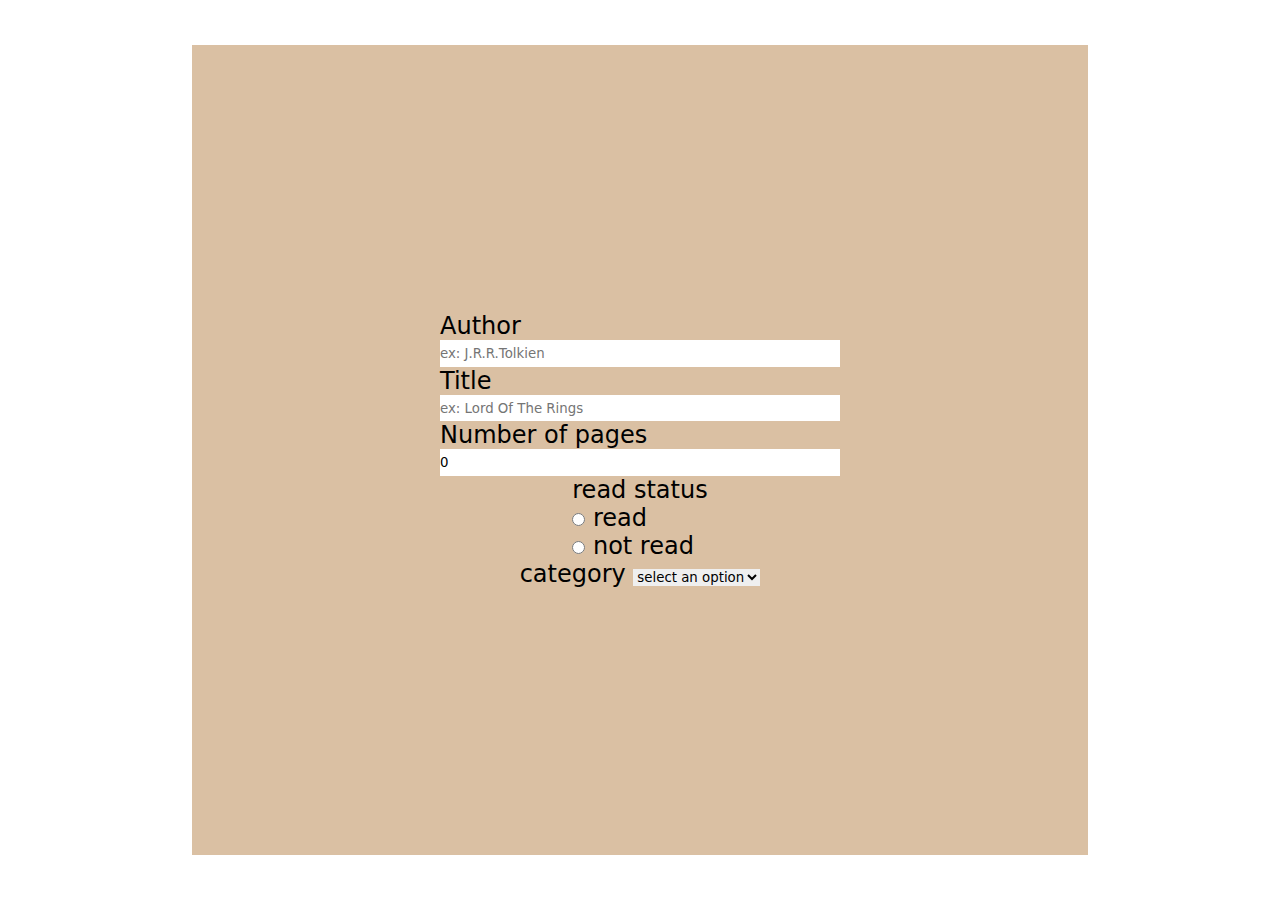
==== add-book-form.html @ 6eb82415 "add add book form page and styles" ====
<!DOCTYPE html>
<html lang="en">
<head>
    <meta charset="UTF-8">
    <meta name="viewport" content="width=device-width, initial-scale=1.0">
    <title>add book</title>
    <link rel="stylesheet" href="./form-styles.css">
</head>
<body>
    <form id="form" action="">
        <div class="form item">
            <label for="author">Author</label>
            <input type="text" id="author" placeholder="ex: J.R.R.Tolkien" required>
        </div>
        <div class="form item">
            <label for="title">Title</label>
            <input type="text" id="title" placeholder="ex: Lord Of The Rings" required>
        </div>
        <div class="form item">
            <label for="nrofpages">Number of pages</label>
            <input type="number" min="0" value="0" id="nrofpages">
        </div>
        <div class="form item">
            <fieldset>
                <legend>read status</legend>

                <div>
                    <input type="radio" id="read">
                    <label for="read">read</label>
                </div>
                <div>
                    <input type="radio" id="not read">
                    <label for="not read">not read</label>
                </div>
            </fieldset>
        </div>
        <div>
            <label for="category">category</label>
            <select name="category" id="category" >
                    <option disabled selected>select an option</option>
                    <option value="fantasy">fantasy</option>
                    <option value="classics">classics</option>
                    <option value="crime">crime</option>
                    <option value="horror">horror</option>
                    <option value="comedy">comedy</option>
                    <option value="other">other...</option>
            </select>
        </div>
    </form>
</body>
</html>
---- form-styles.css ----
:root {
    --accent-blue: #0F2C59;
    --dark-beige: #DAC0A3;
    --beige: #EADBC8;
    --light-beige: #F8F0E5;
}

* {
    margin: 0;
    padding: 0;
    border: 0;
    box-sizing: border-box;
    font-family: system-ui, -apple-system, BlinkMacSystemFont, 'Segoe UI', Roboto, Oxygen, Ubuntu, Cantarell, 'Open Sans', 'Helvetica Neue', sans-serif;
    list-style-type: none;
    text-decoration: none;
}

html, body {
    width: 100vw;
    height: 100%;
}

body {
    display: flex;
    justify-content: center;
    align-items: center;
}

form {
    height: 90%;
    width: 70%;

    display: flex;
    flex-direction: column;
    justify-content: center;
    align-items: center;

    font-size: 1.5rem;

    background-color: var(--dark-beige);
}

.item {
    display: flex;
    flex-direction: column;
}

input[type="text"], input[type="number"] {
    width: 30em;
    height: 2em
}

fieldset {
    display: flex;
    flex-direction: column;
    justify-content: center;
}
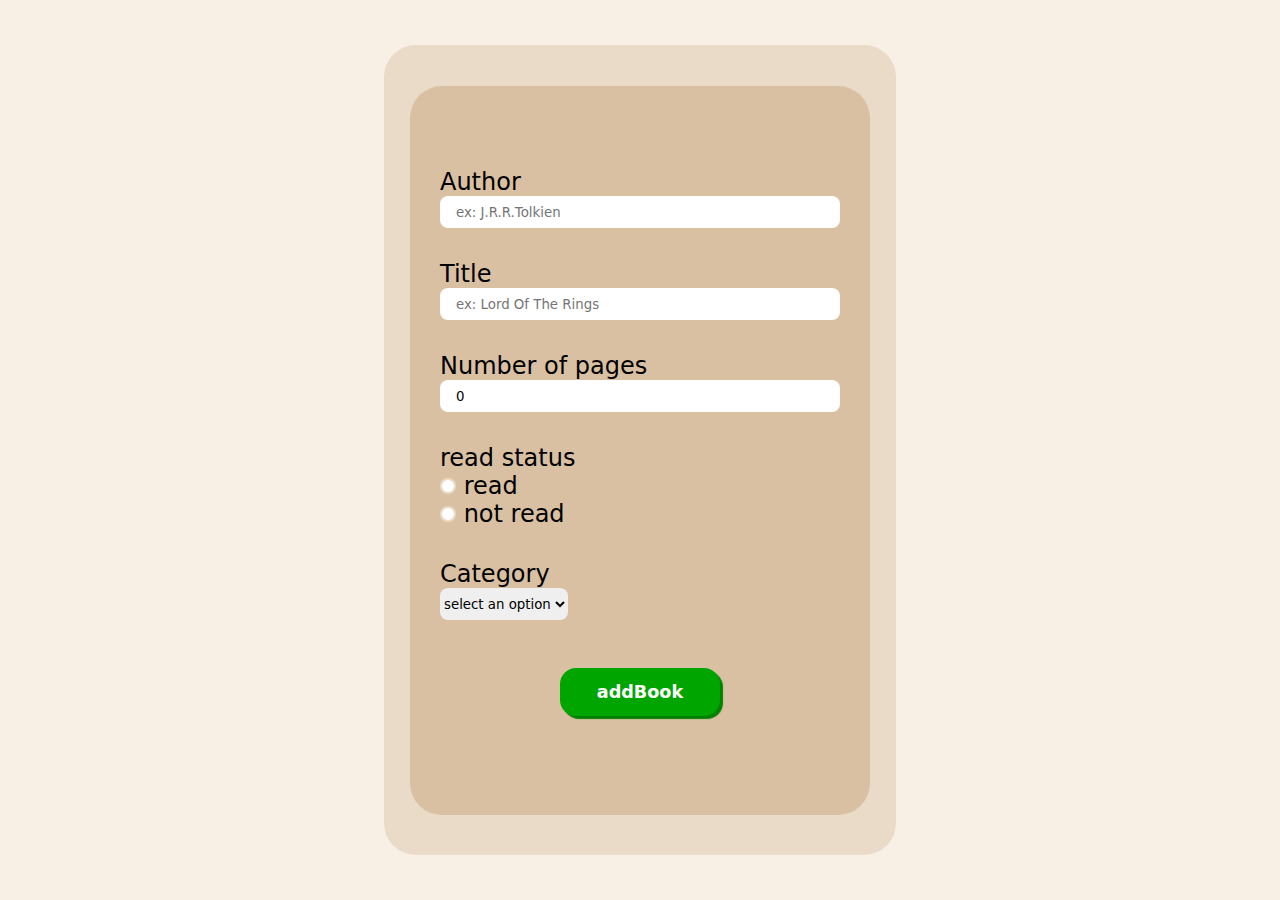
==== commit 094740d7: "finish add book form" ====
--- a/add-book-form.html
+++ b/add-book-form.html
@@ -7,45 +7,50 @@
     <link rel="stylesheet" href="./form-styles.css">
 </head>
 <body>
-    <form id="form" action="">
-        <div class="form item">
-            <label for="author">Author</label>
-            <input type="text" id="author" placeholder="ex: J.R.R.Tolkien" required>
-        </div>
-        <div class="form item">
-            <label for="title">Title</label>
-            <input type="text" id="title" placeholder="ex: Lord Of The Rings" required>
-        </div>
-        <div class="form item">
-            <label for="nrofpages">Number of pages</label>
-            <input type="number" min="0" value="0" id="nrofpages">
-        </div>
-        <div class="form item">
-            <fieldset>
-                <legend>read status</legend>
-
-                <div>
-                    <input type="radio" id="read">
-                    <label for="read">read</label>
-                </div>
-                <div>
-                    <input type="radio" id="not read">
-                    <label for="not read">not read</label>
-                </div>
-            </fieldset>
-        </div>
-        <div>
-            <label for="category">category</label>
-            <select name="category" id="category" >
-                    <option disabled selected>select an option</option>
-                    <option value="fantasy">fantasy</option>
-                    <option value="classics">classics</option>
-                    <option value="crime">crime</option>
-                    <option value="horror">horror</option>
-                    <option value="comedy">comedy</option>
-                    <option value="other">other...</option>
-            </select>
-        </div>
-    </form>
+    <div id="form-wrapper">
+        <form id="form" action="">
+            <div class="form item">
+                <label for="author">Author</label>
+                <input type="text" id="author" placeholder="ex: J.R.R.Tolkien" required>
+            </div>
+            <div class="form item">
+                <label for="title">Title</label>
+                <input type="text" id="title" placeholder="ex: Lord Of The Rings" required>
+            </div>
+            <div class="form item">
+                <label for="nrofpages">Number of pages</label>
+                <input type="number" min="0" value="0" id="nrofpages">
+            </div>
+            <div class="form item read">
+                <fieldset>
+                    <legend>read status</legend>
+    
+                    <div>
+                        <input type="radio" value="read" name="read-status" id="read">
+                        <label for="read">read</label>
+                    </div>
+                    <div>
+                        <input type="radio" value="not-read" name="read-status" id="not read">
+                        <label for="not read">not read</label>
+                    </div>
+                </fieldset>
+            </div>
+            <div class="form item select">
+                <label for="category">Category</label>
+                <select name="category" id="category" >
+                        <option disabled selected>select an option</option>
+                        <option value="fantasy">fantasy</option>
+                        <option value="classics">classics</option>
+                        <option value="crime">crime</option>
+                        <option value="horror">horror</option>
+                        <option value="comedy">comedy</option>
+                        <option value="other">other...</option>
+                </select>
+            </div>
+            <div class="form item button">
+                <button type="submit">addBook</button>
+            </div>
+        </form>
+    </div>
 </body>
 </html>--- a/form-styles.css
+++ b/form-styles.css
@@ -24,11 +24,24 @@
     display: flex;
     justify-content: center;
     align-items: center;
+    background-color: var(--light-beige);
+}
+
+#form-wrapper {
+    height: 90%;
+    width: 40%;
+
+    display: flex;
+    justify-content: center;
+    align-items: center;
+
+    background-color: var(--beige);
+    border-radius: 2rem;
 }
 
 form {
     height: 90%;
-    width: 70%;
+    width: 90%;
 
     display: flex;
     flex-direction: column;
@@ -38,20 +51,82 @@
     font-size: 1.5rem;
 
     background-color: var(--dark-beige);
+    border-radius: 2rem;
 }
 
 .item {
     display: flex;
     flex-direction: column;
+    width: 25rem;
+    margin: 1rem;
 }
 
 input[type="text"], input[type="number"] {
-    width: 30em;
-    height: 2em
+    width: 25rem;
+    height: 2em;
+    border-radius: 0.5rem;
+    padding: 1rem
+}
+
+input[type="radio"] {
+    /* resets */
+    -webkit-appearance: none;
+    appearance: none;
+    background-color: #fff;
+    margin: 0;
+
+    color: currentColor;
+    width: 1rem;
+    height: 1rem;
+    border: 0.15rem solid var(--beige);
+    border-radius: 50%;
+}
+
+input[type="radio"]:checked {
+    background-color: var(--accent-blue);
+    border: 0.15rem solid var(--accent-blue);
 }
 
 fieldset {
     display: flex;
     flex-direction: column;
     justify-content: center;
+    align-items: flex-start;
+}
+
+select {
+    width: 8rem;
+    height: 2rem;
+    border-radius: 0.5rem;
+}
+
+button {
+    background-color: rgb(0, 165, 0);
+    color: white;
+    width: 10rem;
+    height: 3rem;
+    border-radius: 1rem;
+    font-size: 1.1rem;
+    font-weight: 600;
+    transition: background-color, color;
+    transition-duration: 0.1s;
+    box-shadow: 3px 3px 1px green;
+}
+
+button:hover {
+    cursor: pointer;
+    opacity: 80%;
+}
+
+button:active {
+    color: rgb(0, 165, 0);
+    background-color: white;    
+}
+
+.button {
+    height: 5rem;
+    display: flex;
+    justify-content: center;
+    align-items: center;
+    text-align: center;
 }